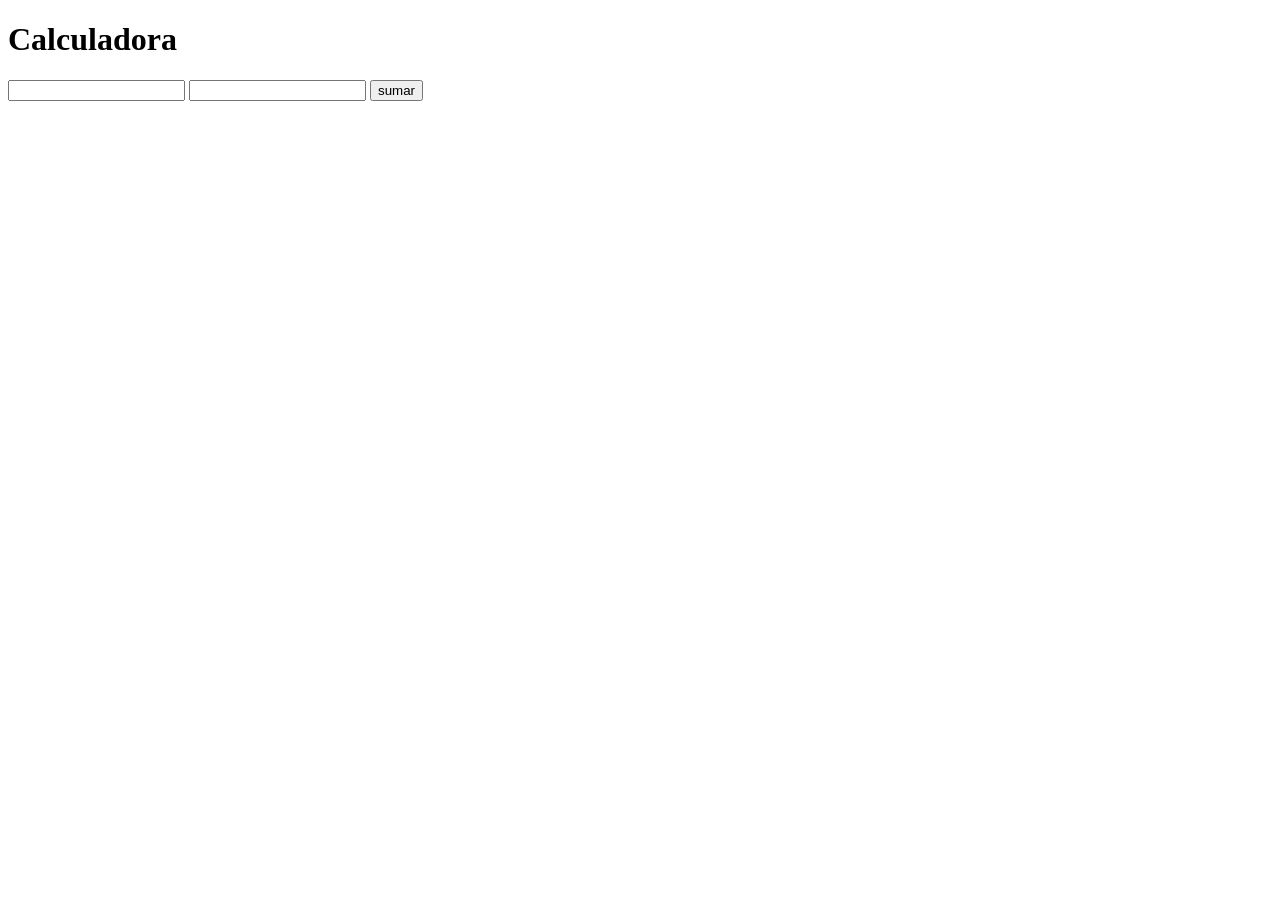
==== index.html @ 26f35b3e "creando la pagina de la calculadora" ====
<!DOCTYPE html>
<html lang ="es">
<head>
    <meta charset="UTF-8">
    <title> Calculadora Unidad  2

    </title>
    
</head>
<body>

    <h1>Calculadora </h1>
    <input type="number" id="numero1">
    <input type="number" id="numero2">
    <button onclick="sumar()">sumar</button>

    <script src="js/script.js"></script>


   
</body>
</html>
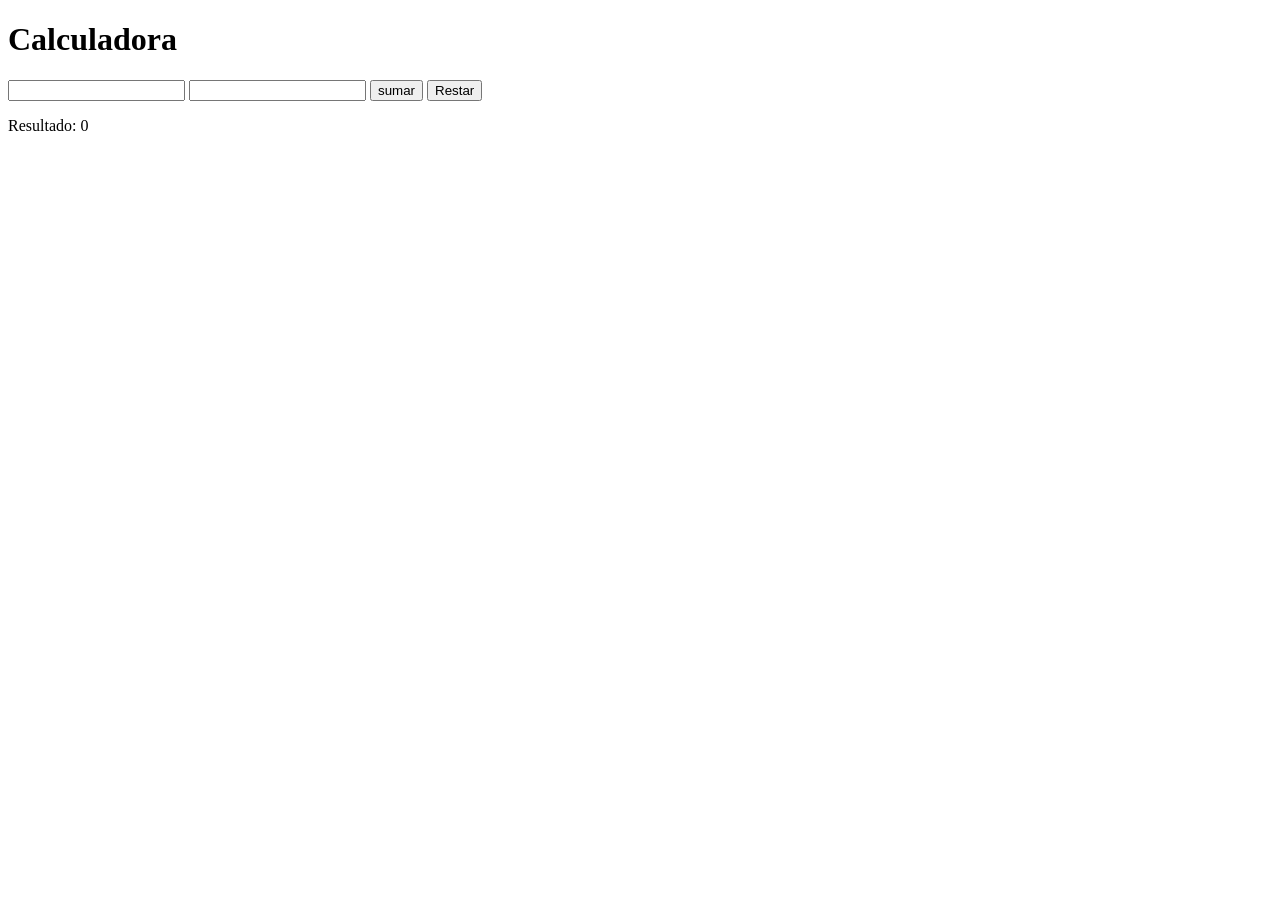
==== commit 810f690c: "botones sumar y restar" ====
--- a/index.html
+++ b/index.html
@@ -13,8 +13,11 @@
     <input type="number" id="numero1">
     <input type="number" id="numero2">
     <button onclick="sumar()">sumar</button>
+    <button onclick="restar()">Restar</button>
+    <p>Resultado: <span id="resultado">0</span></p>
 
     <script src="js/script.js"></script>
+    
 
 
    
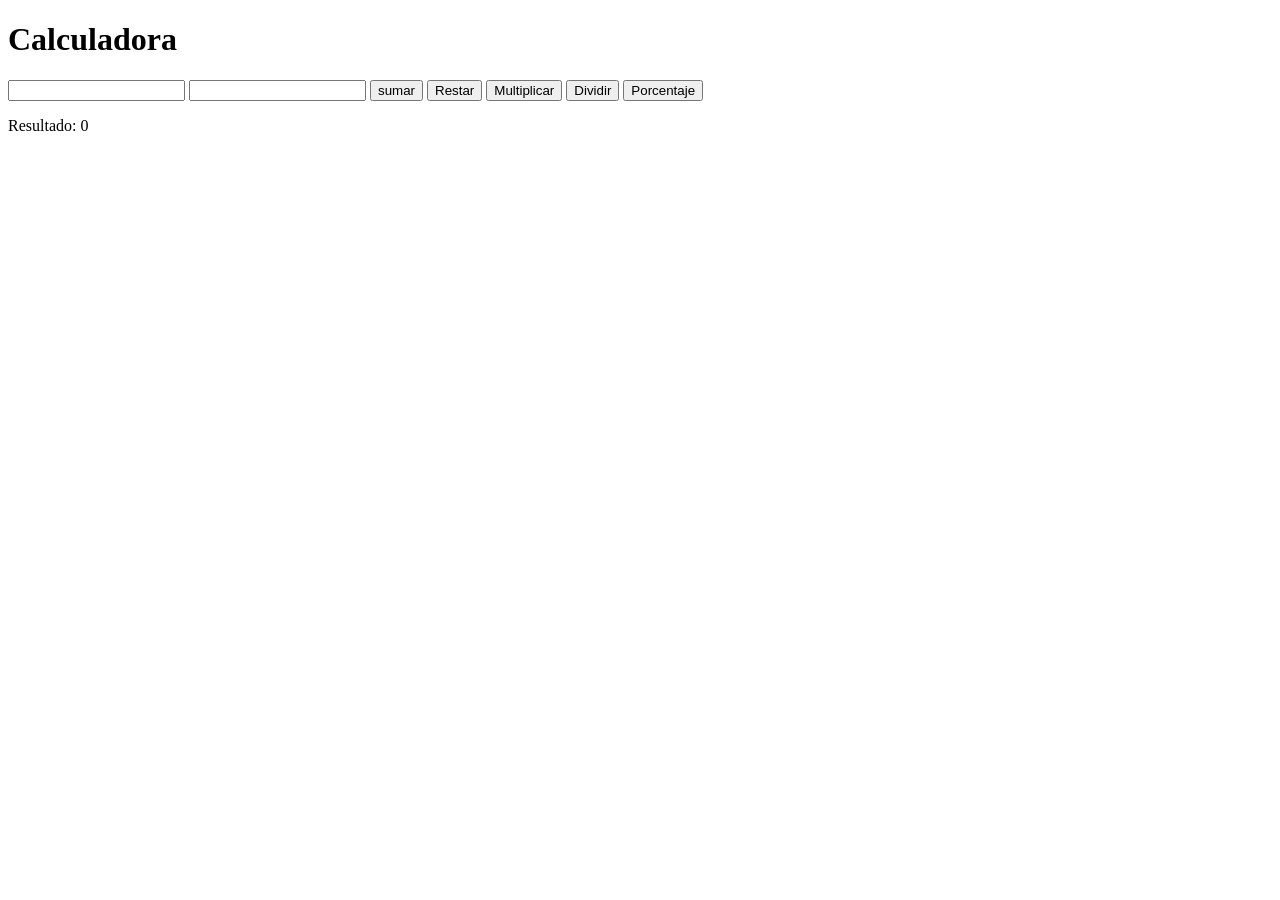
==== commit 03bed1ba: "codigo de botones y crear carp css" ====
--- a/index.html
+++ b/index.html
@@ -14,6 +14,9 @@
     <input type="number" id="numero2">
     <button onclick="sumar()">sumar</button>
     <button onclick="restar()">Restar</button>
+    <button onclick="multiplicar()">Multiplicar</button>
+    <button onclick="dividir()">Dividir</button>
+    <button onclick="porcentaje()">Porcentaje</button>
     <p>Resultado: <span id="resultado">0</span></p>
 
     <script src="js/script.js"></script>
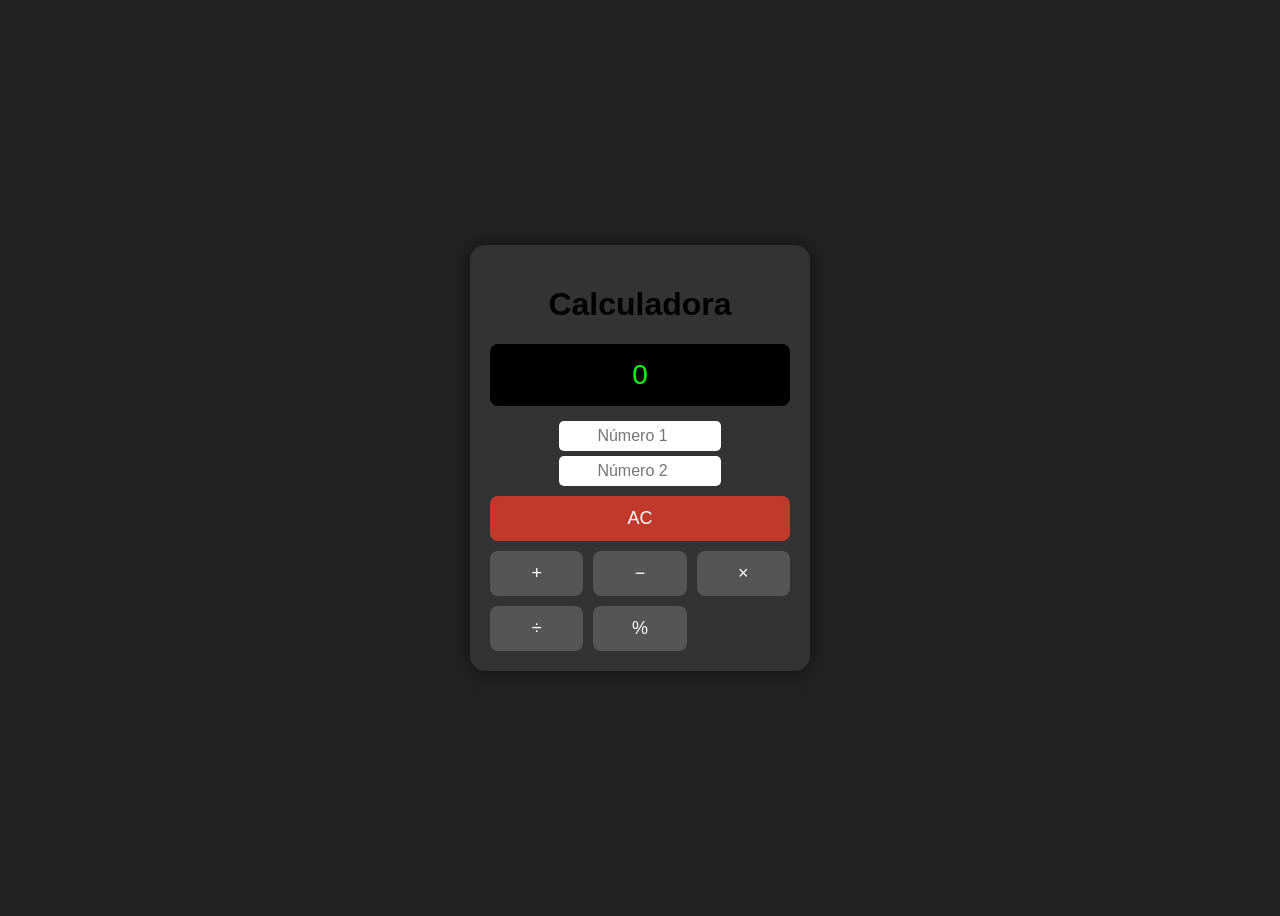
==== commit 5284295f: "estetica, ultimos detalles calculadora" ====
--- a/index.html
+++ b/index.html
@@ -5,24 +5,36 @@
     <title> Calculadora Unidad  2
 
     </title>
+    <link rel="stylesheet" href="css/estilos.css">
     
 </head>
 <body>
 
-    <h1>Calculadora </h1>
-    <input type="number" id="numero1">
-    <input type="number" id="numero2">
-    <button onclick="sumar()">sumar</button>
-    <button onclick="restar()">Restar</button>
-    <button onclick="multiplicar()">Multiplicar</button>
-    <button onclick="dividir()">Dividir</button>
-    <button onclick="porcentaje()">Porcentaje</button>
-    <p>Resultado: <span id="resultado">0</span></p>
+    <div class="calculadora">
+
+        <h1>Calculadora</h1>
+
+        <div class="pantalla">
+            <span id="resultado">0</span>
+        </div>
+
+        <div class="inputs">
+            <input type="number" id="numero1" placeholder="Número 1">
+            <input type="number" id="numero2" placeholder="Número 2">
+        </div>
+
+        <div class="botones">
+            <button onclick="limpiar()" class="ac">AC</button>
+            <button onclick="sumar()">+</button>
+            <button onclick="restar()">−</button>
+            <button onclick="multiplicar()">×</button>
+            <button onclick="dividir()">÷</button>
+            <button onclick="porcentaje()">%</button>
+        </div>
+
+    </div>
 
     <script src="js/script.js"></script>
-    
 
-
-   
 </body>
 </html>
--- a/css/estilos.css
+++ b/css/estilos.css
@@ -0,0 +1,68 @@
+body {
+    font-family: Arial, sans-serif;
+    background-color: #222;
+    display: flex;
+    justify-content: center;
+    align-items: center;
+    height: 100vh;
+}
+
+.calculadora {
+    background-color: #333;
+    padding: 20px;
+    border-radius: 15px;
+    width: 300px;
+    text-align: center;
+    box-shadow: 0 0 20px rgba(0,0,0,0.5);
+}
+
+.pantalla {
+    background-color: #000;
+    color: #0f0;
+    font-size: 28px;
+    padding: 15px;
+    margin-bottom: 15px;
+    border-radius: 8px;
+}
+
+.inputs input {
+    width: 50%;
+    padding: 6px;
+    margin: 5px auto;
+    border-radius: 5px;
+    border: none;
+    display: block;
+    text-align: center;
+    font-size: 16px;
+}
+
+.botones {
+    display: grid;
+    grid-template-columns: repeat(3, 1fr);
+    gap: 10px;
+    margin-top: 10px;
+}
+
+button {
+    padding: 12px;
+    font-size: 18px;
+    border: none;
+    border-radius: 8px;
+    background-color: #555;
+    color: white;
+    cursor: pointer;
+    transition: 0.2s;
+}
+
+button:hover {
+    background-color: #777;
+}
+
+.ac {
+    grid-column: span 3;
+    background-color: #c0392b;
+}
+
+.ac:hover {
+    background-color: #e74c3c;
+}
